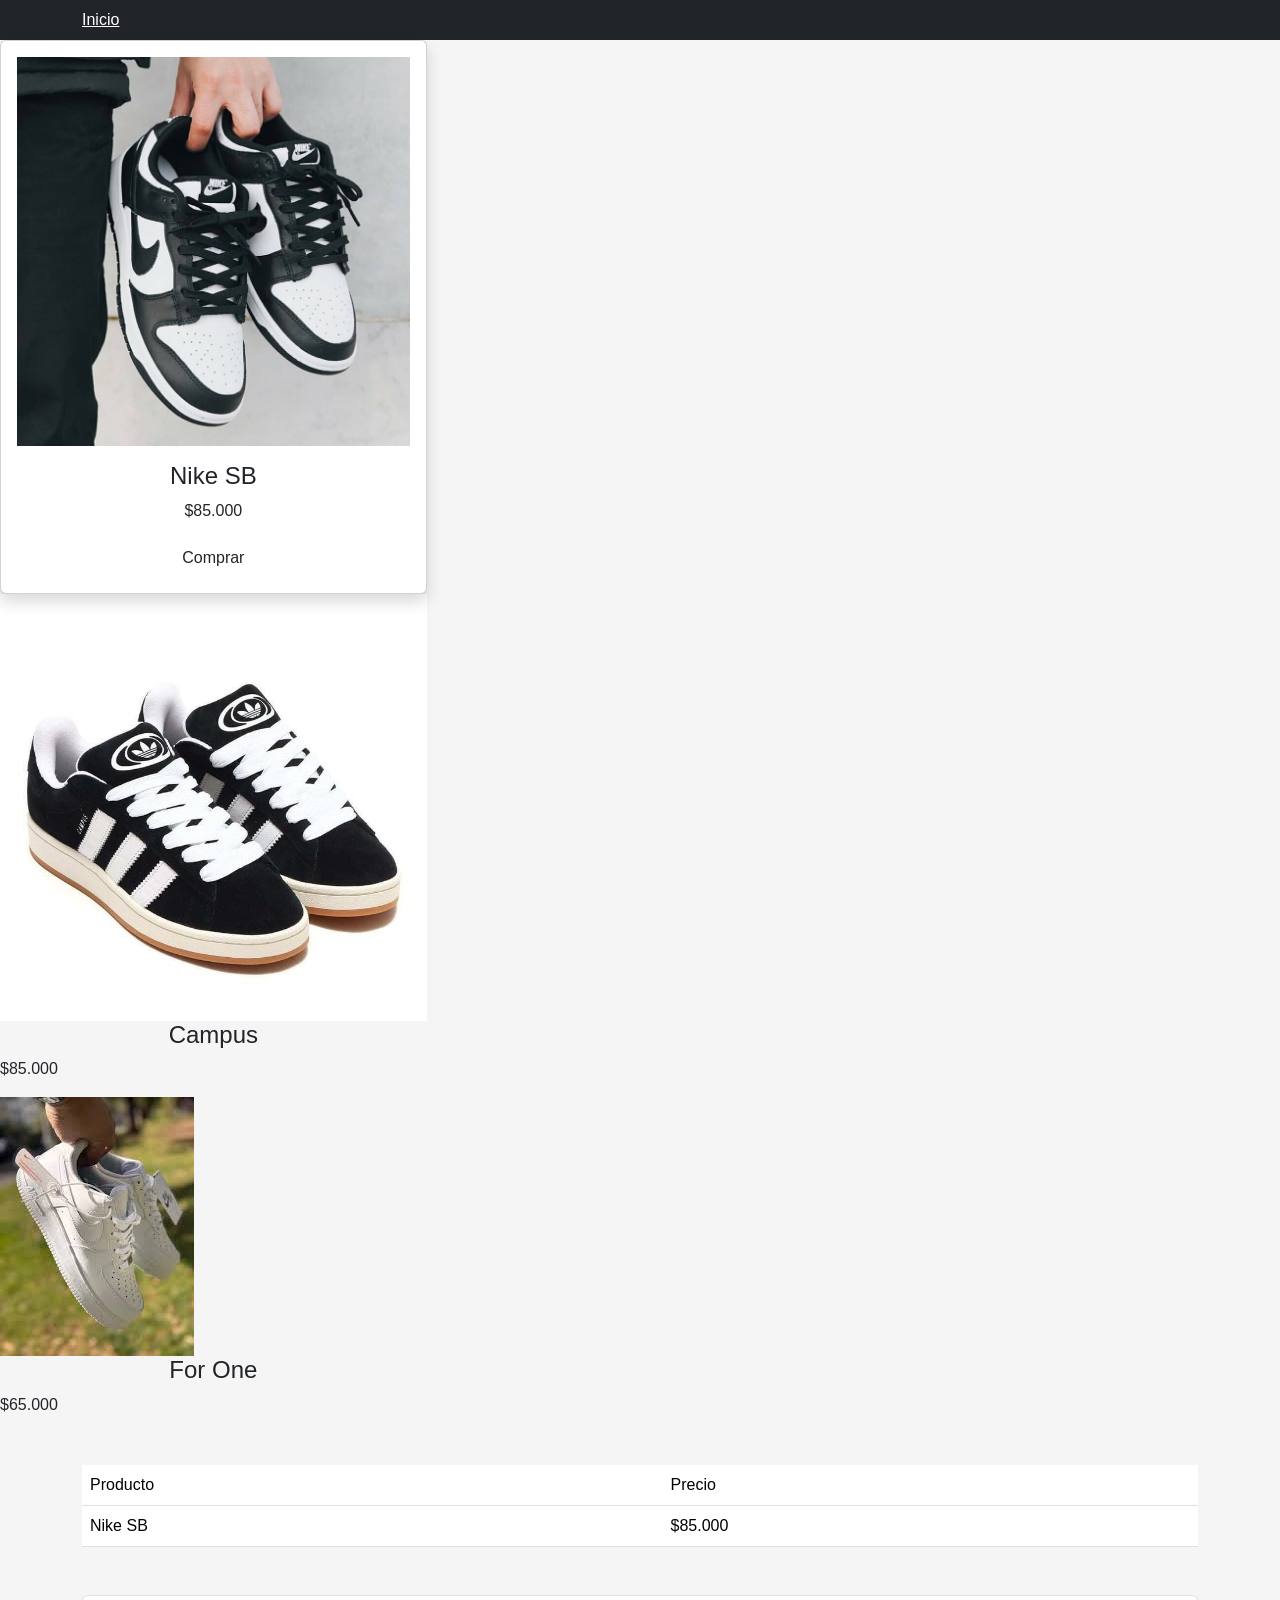
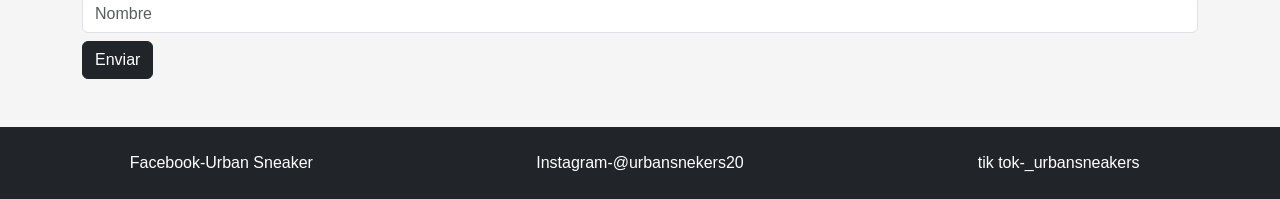
==== pagina.html @ faf5ac43 "Bash" ====
<!DOCTYPE html>
<html lang="en">
<head>
    <meta charset="UTF-8">
    <title>Catálogo</title>

    <link href="https://cdn.jsdelivr.net/npm/bootstrap@5.3.0/dist/css/bootstrap.min.css" rel="stylesheet">
    <link rel="stylesheet" href="css/paginastyle.css">
</head>

<body>

    <nav class="navbar navbar-dark bg-dark">
            <div class="container">
                <a href="index.html" class="text-white">Inicio</a>
            </div>
    </nav>

    <!--PRODUCTOS-->
    <div class="col-md-4">
        <div class="card p-3 text-center shadow">
            <img src="imagenes/teni1.jpg" class="img-fluid">
                <h4 class="mt-3">Nike SB</h4>
                <p>$85.000</p>
                <button class="btn">Comprar</button>
            </div>
    </div>

            <div class="col-md-4">
                <img src="imagenes/teni2.jpg" class="img-fluid">
                <h4>Campus</h4>
                <p>$85.000</p>
            </div>

            <div class="col-md-4">
                <img src="imagenes/teni3.jpg" class="img-fluid">
                <h4>For One</h4>
                <p>$65.000</p>
            </div>
        </div>
    </div>

    <!--TABLA-->
    <div class="container mt-5">
        <table class="table">
            <tr>
                <td>Producto</td>
                <td>Precio</td>
            </tr>
            <tr>
                <td>Nike SB</td>
                <td>$85.000</td>
            </tr>
        </table>
    </div>

    <!--FORMULARIO-->
    <div class="container mt-5">
            <input class="form-control mb-2" placeholder="Nombre">
            <button class="btn
            btn-dark">Enviar</button>
            </form>
    </div>

    <!--FOOTER-->
    <footer class="bg-dark text-white text-center p-4 mt-5">
        <div class="row">
            <div class="col-md-4">Facebook-Urban Sneaker</div>
            <div class="col-md-4">Instagram-@urbansnekers20</div>
            <div class="col-md-4">tik tok-_urbansneakers</div>
        </div>
    </footer>

</body>
</html>
---- css/paginastyle.css ----
body{
    background-color: #f5f5f5;
    font-family: Arial, sans-serif;
    }

    h2, h4{
        text-align: center;
        }

        img{
            border: radius 10px;
            }

            footer{
                background-color: black;
                color: white;
                }
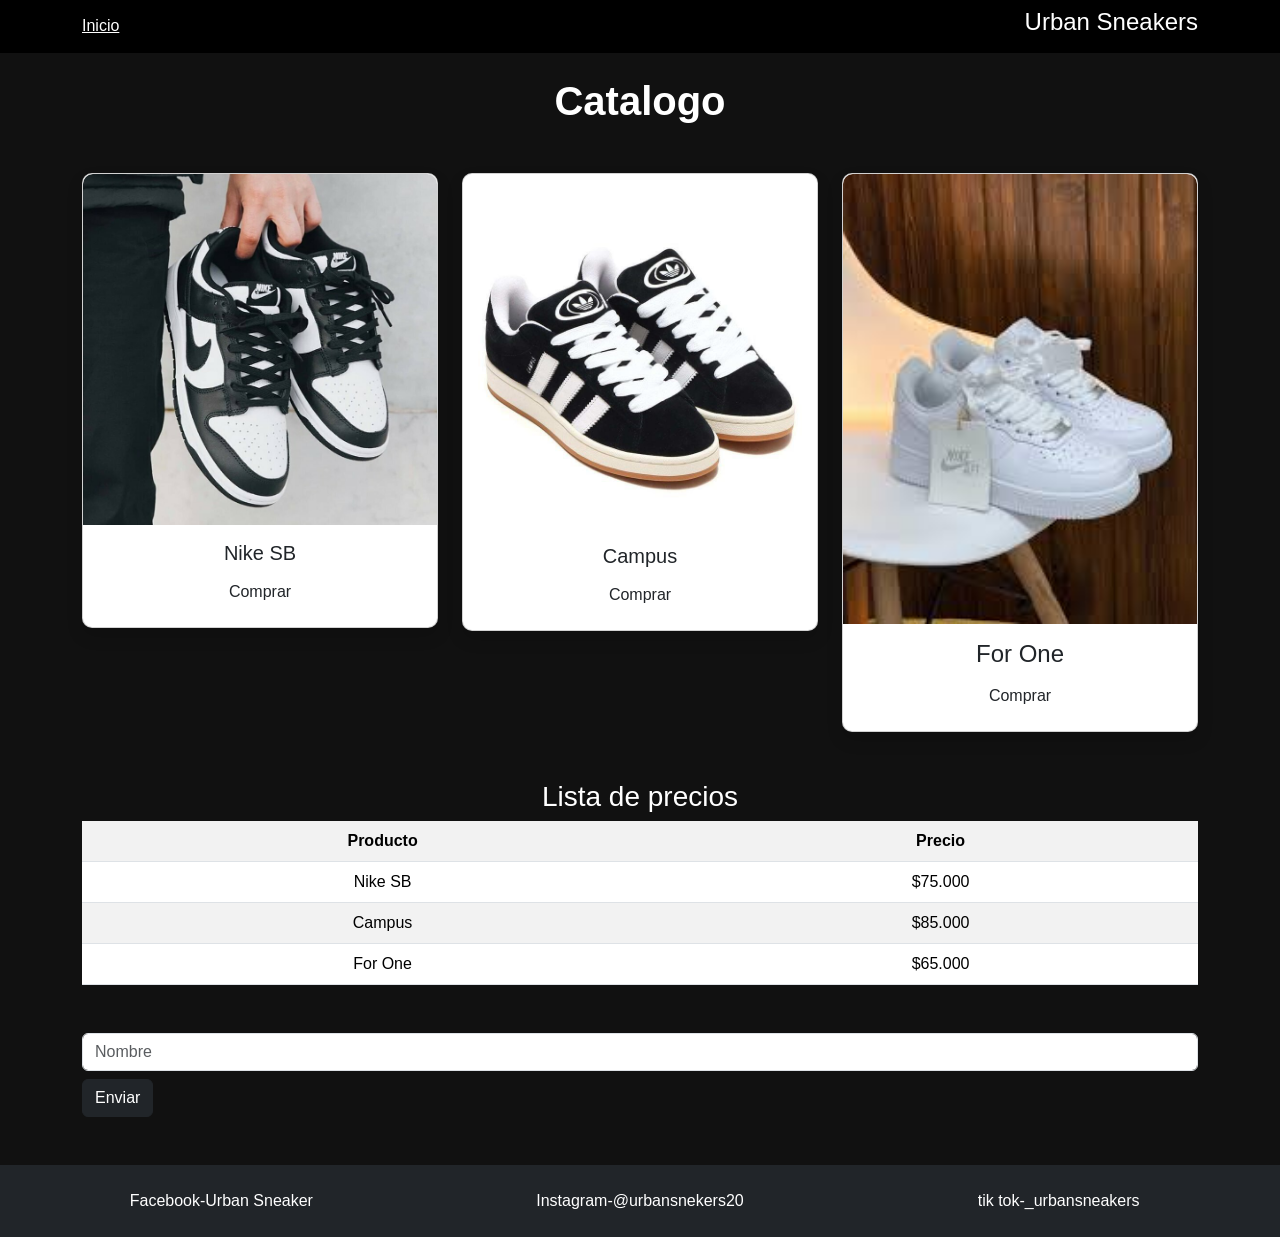
==== commit cd79a155: "Proyecto Urban Sneakers" ====
--- a/pagina.html
+++ b/pagina.html
@@ -1,5 +1,5 @@
 <!DOCTYPE html>
-<html lang="en">
+<html lang="es">
 <head>
     <meta charset="UTF-8">
     <title>Catálogo</title>
@@ -10,49 +10,78 @@
 
 <body>
 
+    <!--NAVBAR-->
     <nav class="navbar navbar-dark bg-dark">
             <div class="container">
                 <a href="index.html" class="text-white">Inicio</a>
+                <H4 clas="text-white"> Urban Sneakers</h4>
             </div>
     </nav>
 
+    <!--TITULO-->
+    <div class="container text-center mt-4">
+        <h1>Catalogo</h1>
+    </div>
+
     <!--PRODUCTOS-->
-    <div class="col-md-4">
-        <div class="card p-3 text-center shadow">
-            <img src="imagenes/teni1.jpg" class="img-fluid">
-                <h4 class="mt-3">Nike SB</h4>
-                <p>$85.000</p>
+    <div class="container mt-5">
+        <div class="row g-4">
+
+            <div class="col-md-4">
+                <div class="card shadow">
+            <img src="imagenes/teni1.jpg" class="card-img-top">
+            <div class="card-body text-center">
+                <h5>Nike SB</h5>
                 <button class="btn">Comprar</button>
             </div>
     </div>
+</div>
 
+            <div class="col-md-4">   
+                <div class="card shadow">  
+                <img src="imagenes/teni2.jpg" class="card-img-top">
+                <div class="card-body text-center">
+                <h5>Campus</h5>
+                <button class="btn">Comprar</button>
+            </div>
+        </div>
+    </div>
+            
             <div class="col-md-4">
-                <img src="imagenes/teni2.jpg" class="img-fluid">
-                <h4>Campus</h4>
-                <p>$85.000</p>
-            </div>
-
-            <div class="col-md-4">
+                <div class="card shadow">
                 <img src="imagenes/teni3.jpg" class="img-fluid">
+                <div class="card-body text-center">
                 <h4>For One</h4>
-                <p>$65.000</p>
+                <button class="btn">Comprar</button>
             </div>
         </div>
     </div>
 
+</div>
+</div>
+
     <!--TABLA-->
     <div class="container mt-5">
-        <table class="table">
+        <h3 class="text-center">Lista de precios</h3>
+        <table class="table table-striped text-center">
             <tr>
-                <td>Producto</td>
-                <td>Precio</td>
-            </tr>
-            <tr>
-                <td>Nike SB</td>
-                <td>$85.000</td>
-            </tr>
-        </table>
-    </div>
+                <th>Producto</td>
+                <th>Precio</td>
+                </tr>
+                <tr>
+                    <td>Nike SB</td>
+                    <td>$75.000</td>
+                </tr>
+                <tr>
+                    <td>Campus</td>
+                    <td>$85.000</td>
+                    </tr>
+                    <tr>
+                        <td>For One</td>
+                        <td>$65.000</td>
+                    </tr>
+                </table>
+            </div>
 
     <!--FORMULARIO-->
     <div class="container mt-5">
--- a/css/paginastyle.css
+++ b/css/paginastyle.css
@@ -1,17 +1,44 @@
-body{
-    background-color: #f5f5f5;
+body {
+    background-color: #111;
+    color: white;
     font-family: Arial, sans-serif;
-    }
+}
 
-    h2, h4{
-        text-align: center;
-        }
+h1 {
+    text-align: center;
+    font-weight: bold;
+}
 
-        img{
-            border: radius 10px;
-            }
+/* NAVBAR*/
+.navbar{
+    background-color: black !important;
+}
 
-            footer{
-                background-color: black;
-                color: white;
-                }+/* TARJETAS */
+.card {
+    border-radius: 10px;
+    overflow: hidden;
+    transition: 0.3s;
+}
+
+.card:hover {
+    transform: scale(1.05);
+}
+
+.card img {
+    border-radius: 10px 10px 0 0;
+}
+
+/* TABLA*/
+table {
+    background-color: white;
+    color: black;
+}
+
+/*FOOTER */
+footer {
+    background-color: black;
+    color: white;
+    text-align: center;
+    padding: 20px;
+}
